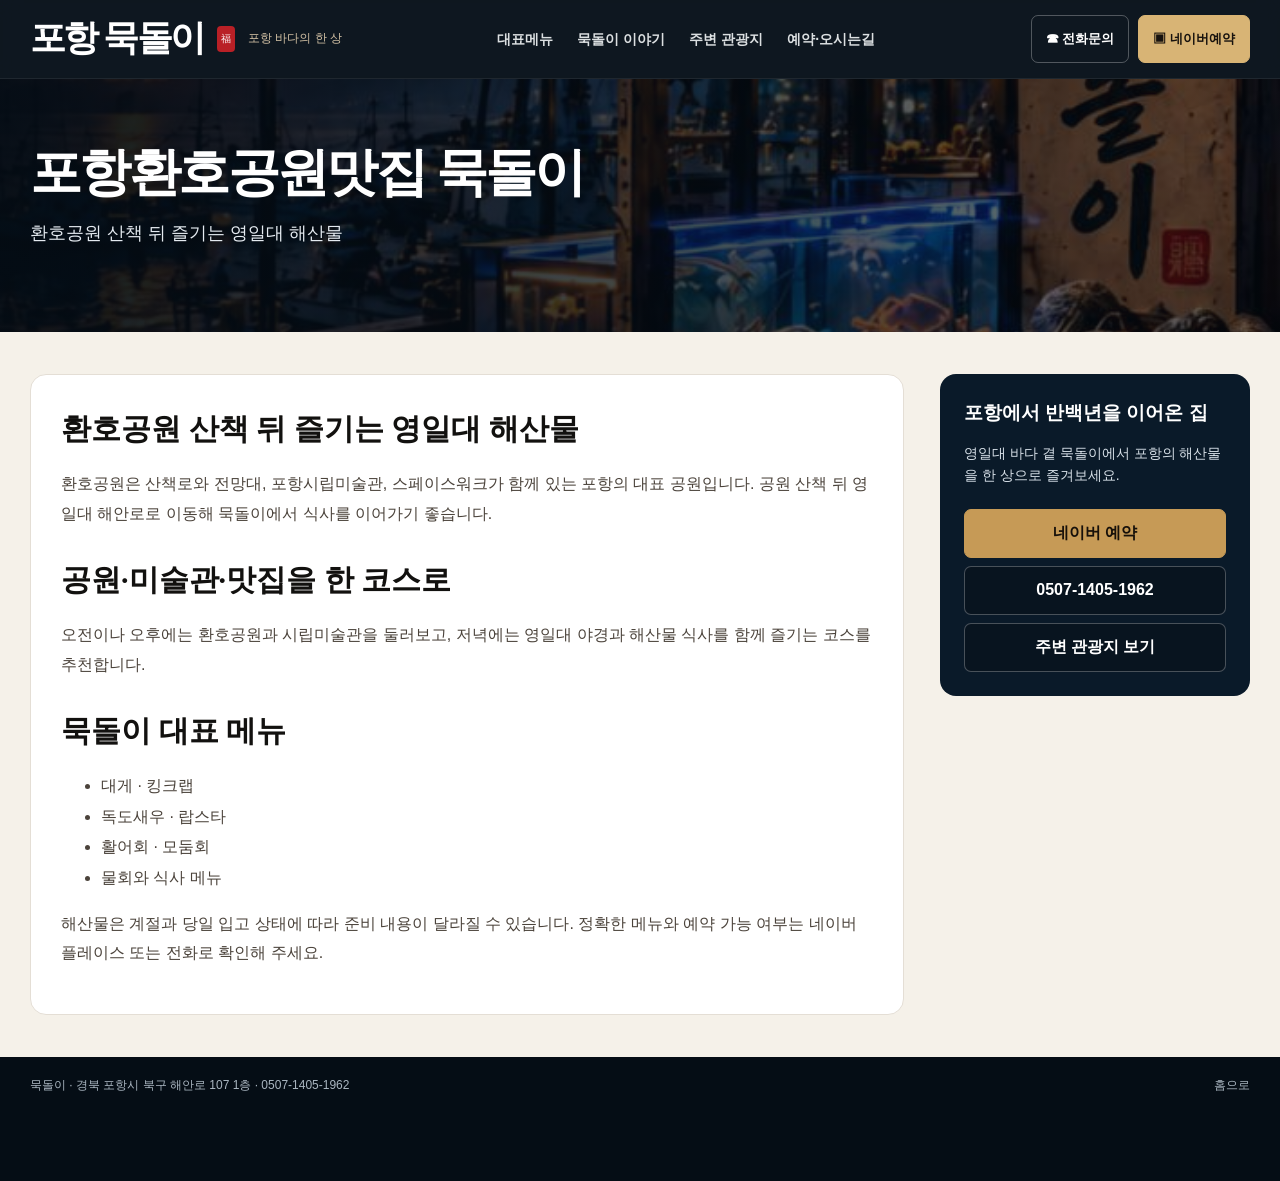
==== hwanho-park-matjip/index.html @ bd192f64 "Restore approved v7 site with working images and repaired SEO pages" ====
<!doctype html><html lang="ko"><head><meta charset="utf-8"><meta name="viewport" content="width=device-width,initial-scale=1"><title>포항환호공원맛집 묵돌이 | 포항 묵돌이</title><meta name="description" content="포항 영일대 해안로의 묵돌이. 대게·킹크랩·독도새우·회·물회와 주변 여행 정보를 확인하고 예약하세요."><link rel="canonical" href="https://mukdori-pohang.vercel.app/hwanho-park-matjip/"><link rel="stylesheet" href="../style.css"></head><body><header class="header"><div class="wrap header-inner"><a class="brand" href="../"><span class="brand-logo">포항 묵돌이</span><span class="brand-stamp">福</span><span class="brand-sub">포항 바다의 한 상</span></a><nav class="nav"><a href="../#menu">대표메뉴</a><a href="../#story">묵돌이 이야기</a><a href="../#travel">주변 관광지</a><a href="../#store">예약·오시는길</a></nav><div class="head-actions"><a class="head-btn" href="tel:050714051962">☎ 전화문의</a><a class="head-btn gold" href="https://naver.me/xYQTdLoP" target="_blank" rel="noopener">▣ 네이버예약</a></div></div></header><section class="subhero"><div class="wrap"><h1>포항환호공원맛집 묵돌이</h1><p>환호공원 산책 뒤 즐기는 영일대 해산물</p></div></section><main class="content"><div class="wrap content-grid"><article class="article"><h2>환호공원 산책 뒤 즐기는 영일대 해산물</h2><p>환호공원은 산책로와 전망대, 포항시립미술관, 스페이스워크가 함께 있는 포항의 대표 공원입니다. 공원 산책 뒤 영일대 해안로로 이동해 묵돌이에서 식사를 이어가기 좋습니다.</p><h2>공원·미술관·맛집을 한 코스로</h2><p>오전이나 오후에는 환호공원과 시립미술관을 둘러보고, 저녁에는 영일대 야경과 해산물 식사를 함께 즐기는 코스를 추천합니다.</p><h2>묵돌이 대표 메뉴</h2><ul><li>대게 · 킹크랩</li><li>독도새우 · 랍스타</li><li>활어회 · 모둠회</li><li>물회와 식사 메뉴</li></ul><p>해산물은 계절과 당일 입고 상태에 따라 준비 내용이 달라질 수 있습니다. 정확한 메뉴와 예약 가능 여부는 네이버 플레이스 또는 전화로 확인해 주세요.</p></article><aside class="sidebox"><h3>포항에서 반백년을 이어온 집</h3><p>영일대 바다 곁 묵돌이에서 포항의 해산물을 한 상으로 즐겨보세요.</p><a class="btn gold" href="https://naver.me/xYQTdLoP" target="_blank" rel="noopener">네이버 예약</a><a class="btn" href="tel:050714051962">0507-1405-1962</a><a class="btn" href="../#travel">주변 관광지 보기</a></aside></div></main><footer class="footer"><div class="wrap footer-in"><div>묵돌이 · 경북 포항시 북구 해안로 107 1층 · 0507-1405-1962</div><div><a href="../">홈으로</a></div></div></footer><div class="mobile-bar"><a href="tel:050714051962">☎ 전화</a><a href="https://naver.me/xYQTdLoP" target="_blank" rel="noopener">▣ 예약</a><a href="../#store">● 길찾기</a></div></body></html>
---- style.css ----
:root{--navy:#071522;--navy2:#0b2135;--navy3:#102c46;--cream:#f5f1e9;--gold:#d9b477;--gold2:#a77b3d;--red:#c1262c;--ink:#12110f;--muted:#756b5f;--line:rgba(255,255,255,.12);--shadow:0 20px 55px rgba(3,10,17,.25)}
*{box-sizing:border-box}html{scroll-behavior:smooth}body{margin:0;background:var(--cream);color:var(--ink);font-family:-apple-system,BlinkMacSystemFont,"Segoe UI",Roboto,"Noto Sans KR","Apple SD Gothic Neo",sans-serif;line-height:1.6}a{text-decoration:none;color:inherit}button{font:inherit}img{max-width:100%;display:block}.wrap{width:min(1220px,calc(100% - 32px));margin:auto}
.header{position:sticky;top:0;z-index:100;background:rgba(5,14,23,.96);border-bottom:1px solid rgba(255,255,255,.07);backdrop-filter:blur(10px)}.header-inner{height:78px;display:flex;align-items:center;gap:26px}.brand{display:flex;align-items:center;gap:13px;min-width:max-content;color:#fff}.brand-logo{font-family:Georgia,"Times New Roman",serif;font-weight:900;font-size:36px;letter-spacing:-.07em}.brand-stamp{width:18px;height:26px;border-radius:4px;background:#b92026;color:#fff;font-size:10px;display:flex;align-items:center;justify-content:center}.brand-sub{font-size:12px;color:#d5c3a6}.nav{display:flex;gap:24px;align-items:center;justify-content:center;flex:1;color:#f2f5f6;font-weight:700;font-size:14px}.nav a{opacity:.9}.nav a:hover{opacity:1;color:#f6d9a7}.head-actions{display:flex;gap:9px;align-items:center}.head-btn{height:48px;min-width:90px;border:1px solid rgba(255,255,255,.28);border-radius:7px;color:#fff;display:flex;align-items:center;justify-content:center;gap:8px;padding:0 14px;font-weight:800;font-size:13px}.head-btn.gold{background:#d8b475;color:#17120e;border-color:#d8b475}.head-btn.red{background:#b81e25;border-color:#b81e25}
.hero{background:#07111d;color:#fff;position:relative}.hero-inner{min-height:440px;position:relative;overflow:hidden;background:linear-gradient(90deg,rgba(2,9,15,.98) 0%,rgba(3,10,17,.91) 22%,rgba(3,10,17,.42) 48%,rgba(3,10,17,.06) 73%),url('assets/hero.jpg') right center/cover no-repeat}.hero-copy{width:min(1220px,calc(100% - 32px));margin:auto;padding:54px 0 44px}.hero-kicker{font-family:Georgia,serif;font-size:28px;font-weight:700;letter-spacing:-.04em}.hero-title{font-family:Georgia,"Times New Roman",serif;font-size:88px;line-height:.92;margin:8px 0 18px;letter-spacing:-.075em;font-weight:900}.hero-desc{font-size:19px;color:rgba(255,255,255,.9);max-width:520px;line-height:1.65}.hero-actions{display:flex;gap:12px;margin-top:25px;flex-wrap:wrap}.btn{border-radius:7px;min-height:49px;padding:0 20px;display:inline-flex;align-items:center;justify-content:center;gap:8px;font-weight:800;border:1px solid rgba(255,255,255,.26);color:#fff;background:rgba(8,14,20,.42)}.btn.red{background:#b82127;border-color:#c82b30}.btn.gold{background:#c69a56;border-color:#c69a56;color:#16100a}.btn.dark{background:#09131f}.btn.cream{background:#f6f0e5;color:#17120d;border-color:#e5d6bf}
.quick{background:linear-gradient(180deg,#081c2c 0%,#071522 100%);color:#fff}.quick-grid{display:grid;grid-template-columns:repeat(6,1fr)}.quick-item{text-align:center;padding:20px 10px 18px;border-right:1px solid rgba(255,255,255,.12)}.quick-item:last-child{border-right:0}.quick-icon{font-size:30px;color:#e5c18a}.quick-item b{display:block;font-size:18px;margin-top:7px}.quick-item small{display:block;color:#c7d0d8;margin-top:3px;font-size:12px}
.section{padding:32px 0}.section-head{text-align:center;margin:4px 0 21px}.section-head h2{font-family:Georgia,serif;font-size:34px;line-height:1.1;margin:0;letter-spacing:-.05em}.section-head p{margin:8px 0 0;color:#7a7066}.section-head .rule{display:inline-flex;align-items:center;gap:15px}.section-head .rule:before,.section-head .rule:after{content:"";width:110px;height:1px;background:#b9aa92}
.menu-grid{display:grid;grid-template-columns:repeat(6,1fr);gap:10px}.menu-card{background:#0c1721;color:#fff;border-radius:7px;overflow:hidden;box-shadow:0 10px 22px rgba(0,0,0,.13);position:relative;transition:.2s transform ease}.menu-card:hover{transform:translateY(-4px)}.menu-photo{aspect-ratio:1.1/1;background-size:cover;background-position:center}.menu-body{padding:12px 13px 14px;position:relative}.menu-body b{display:block;font-family:Georgia,serif;font-size:20px;line-height:1.1;letter-spacing:-.03em}.menu-body small{display:block;font-size:12px;color:#d7dde1;margin-top:5px}.arrow-dot{position:absolute;right:12px;top:14px;width:24px;height:24px;border:1px solid #d8b475;border-radius:50%;display:flex;align-items:center;justify-content:center;color:#d8b475;font-size:14px}
.feature-pair{display:grid;grid-template-columns:1.1fr .9fr}.feature{min-height:285px;position:relative;overflow:hidden;color:#fff;background:#0c1925}.feature:before{content:"";position:absolute;inset:0;background:linear-gradient(90deg,rgba(3,9,15,.86),rgba(3,9,15,.34) 55%,rgba(3,9,15,.08));z-index:1}.feature.legacy{background-image:url('assets/legacy.jpg');background-size:cover;background-position:center right}.feature.tank{background-image:url('assets/tank.jpg');background-size:cover;background-position:center}.feature-copy{position:absolute;z-index:2;left:34px;bottom:28px;max-width:335px}.feature-copy h3{font-family:Georgia,serif;font-size:30px;line-height:1.1;margin:0 0 10px}.feature-copy p{font-size:15px;color:rgba(255,255,255,.91);margin:0 0 17px}.feature-copy .btn{min-height:42px;font-size:13px}
.travel{background:linear-gradient(180deg,#0b2a4a 0%,#06182b 100%);color:#fff;padding:28px 0 36px;position:relative;overflow:hidden}.travel:before{content:"";position:absolute;inset:0;background:radial-gradient(circle at 70% -20%,rgba(86,137,191,.36),transparent 42%),linear-gradient(180deg,transparent 0%,rgba(4,13,24,.16) 100%)}.travel-inner{position:relative}.travel-head h2{font-family:Georgia,serif;font-size:34px;margin:0;line-height:1.1}.travel-head h2 span{display:block;font-size:47px;margin-top:6px}.travel-head p{margin:7px 0 18px;color:#d9e3ec}.tour-card-grid{display:grid;grid-template-columns:repeat(5,1fr);gap:10px}.tour-card{background:#0b1b2b;border:1px solid rgba(255,255,255,.08);border-radius:7px;overflow:hidden;color:#fff;text-align:left;padding:0;cursor:pointer;transition:.18s}.tour-card:hover,.tour-card.active{border-color:#d8b475;box-shadow:0 0 0 2px rgba(216,180,117,.22)}.tour-photo{aspect-ratio:1.55/1;background-size:cover;background-position:center}.tour-body{padding:12px}.tour-body b{font-size:16px;display:block}.tour-body small{font-size:12px;color:#c7d1dc;display:block;margin-top:3px;line-height:1.5}.tour-detail{display:grid;grid-template-columns:360px 1fr 220px;gap:24px;align-items:center;padding:18px 0 0;border-top:1px solid rgba(255,255,255,.12);margin-top:16px}.detail-image{border-radius:11px;overflow:hidden;min-height:166px;background-size:cover;background-position:center;box-shadow:0 12px 28px rgba(0,0,0,.28)}.detail-text h3{font-family:Georgia,serif;font-size:25px;margin:0 0 8px}.hashes{display:flex;gap:6px;flex-wrap:wrap;margin:8px 0}.hash{font-size:11px;padding:5px 8px;border:1px solid rgba(255,255,255,.22);border-radius:999px;color:#e6edf4}.detail-text p{font-size:14px;color:#d7e0e9;margin:0;line-height:1.75}.detail-meta{display:grid;gap:10px;color:#e6ebf1;font-size:13px}.meta-row{display:flex;gap:8px;align-items:flex-start}.meta-icon{color:#d8b475;font-size:17px;line-height:1}.meta-btn{margin-top:3px;border:1px solid #d8b475;color:#d8b475;border-radius:999px;padding:8px 12px;font-weight:800;text-align:center;display:inline-block}
.visit{padding:30px 0 36px;background:#f4efe7}.visit-grid{display:grid;grid-template-columns:1.05fr .9fr .65fr;gap:26px;align-items:center}.visit h2{font-family:Georgia,serif;font-size:34px;line-height:1.2;margin:0 0 12px}.chips{display:flex;gap:8px;flex-wrap:wrap;margin:14px 0}.chip{font-size:12px;padding:7px 9px;border-radius:999px;background:#eadbc5;color:#71522e;font-weight:800}.visit-info{display:grid;gap:10px;font-size:14px;color:#41382f}.visit-info b{display:block;color:#19130e;font-size:16px}.map-box{height:180px;border-radius:12px;background:linear-gradient(135deg,#e5eef6,#cdddea);position:relative;overflow:hidden}.map-box:before{content:"";position:absolute;inset:0;background-image:linear-gradient(rgba(255,255,255,.65) 1px,transparent 1px),linear-gradient(90deg,rgba(255,255,255,.65) 1px,transparent 1px);background-size:24px 24px}.map-pin{position:absolute;right:16px;bottom:18px;background:#c5272d;color:#fff;font-weight:900;padding:8px 12px;border-radius:999px}.map-label{position:absolute;left:14px;top:16px;background:#0d395e;color:#fff;font-size:11px;padding:6px 9px;border-radius:999px}.seo-band{background:#0a1622;color:#dbe3ea;padding:26px 0}.seo-band h2{font-size:20px;margin:0 0 12px;color:#fff}.seo-links{display:flex;gap:8px;flex-wrap:wrap}.seo-links a{font-size:12px;padding:7px 10px;border:1px solid rgba(255,255,255,.18);border-radius:999px}.seo-links a:hover{border-color:#d8b475;color:#f4dcae}.footer{background:#050d15;color:#aab6c1;padding:19px 0 86px}.footer-in{display:flex;justify-content:space-between;gap:20px;font-size:12px;flex-wrap:wrap}
.mobile-bar{display:none}.sr-only{position:absolute!important;width:1px;height:1px;padding:0;margin:-1px;overflow:hidden;clip:rect(0,0,0,0);white-space:nowrap;border:0}
.subhero{background:linear-gradient(90deg,rgba(4,12,20,.94),rgba(4,12,20,.55)),url('../assets/hero.jpg') center/cover;color:#fff;padding:66px 0}.subhero h1{font-family:Georgia,serif;font-size:52px;line-height:1.08;margin:0;letter-spacing:-.05em}.subhero p{font-size:18px;max-width:720px;color:#e4eaf0}.content{padding:42px 0}.content-grid{display:grid;grid-template-columns:1fr 310px;gap:36px}.article{background:#fff;border:1px solid #e4ded5;border-radius:16px;padding:30px}.article h2{font-family:Georgia,serif;font-size:30px;margin:28px 0 8px}.article h2:first-child{margin-top:0}.article p{font-size:16px;color:#4b433b;line-height:1.85}.article ul{line-height:1.9;color:#4b433b}.sidebox{background:#0a1a29;color:#fff;border-radius:16px;padding:24px;position:sticky;top:96px;height:max-content}.sidebox h3{margin:0 0 10px}.sidebox p{color:#d7e0e8;font-size:14px}.sidebox .btn{width:100%;margin-top:8px}
@media(max-width:1100px){.nav{display:none}.head-actions .head-btn:first-child{display:none}.hero-title{font-size:72px}.menu-grid{grid-template-columns:repeat(3,1fr)}.tour-card-grid{grid-template-columns:repeat(3,1fr)}.tour-detail{grid-template-columns:300px 1fr}.detail-meta{grid-column:1/-1;grid-template-columns:repeat(3,1fr)}.visit-grid{grid-template-columns:1fr 1fr}.map-box{grid-column:1/-1}.content-grid{grid-template-columns:1fr}.sidebox{position:static}}
@media(max-width:720px){.wrap{width:min(100% - 22px,1220px)}.header-inner{height:66px}.brand-logo{font-size:31px}.brand-sub{display:none}.head-actions{display:none}.hero-inner{min-height:510px;background:linear-gradient(180deg,rgba(2,9,15,.62) 0%,rgba(2,9,15,.77) 50%,rgba(2,9,15,.96) 100%),url('assets/hero.jpg') 61% center/cover no-repeat}.hero-copy{padding-top:56px}.hero-kicker{font-size:22px}.hero-title{font-size:62px;margin-top:13px}.hero-desc{font-size:17px}.hero-actions{display:grid}.btn{width:100%}.quick-grid{grid-template-columns:repeat(3,1fr)}.quick-item{border-bottom:1px solid rgba(255,255,255,.1)}.section{padding:24px 0}.section-head h2{font-size:30px}.section-head .rule:before,.section-head .rule:after{width:42px}.menu-grid{grid-template-columns:repeat(2,1fr)}.menu-body b{font-size:18px}.feature-pair{grid-template-columns:1fr}.feature{min-height:260px}.feature-copy{left:22px;bottom:22px;max-width:270px}.feature-copy h3{font-size:27px}.travel{padding-top:24px}.travel-head h2{font-size:26px}.travel-head h2 span{font-size:39px}.tour-card-grid{grid-template-columns:1fr 1fr;display:grid;overflow:visible}.tour-card:nth-child(5){grid-column:1/-1}.tour-detail{grid-template-columns:1fr;gap:14px}.detail-image{min-height:210px}.detail-meta{display:grid;grid-template-columns:1fr}.visit-grid{grid-template-columns:1fr}.map-box{grid-column:auto}.visit h2{font-size:29px}.footer{padding-bottom:94px}.mobile-bar{display:grid;grid-template-columns:1fr 1fr 1fr;position:fixed;left:10px;right:10px;bottom:10px;z-index:140;gap:8px;background:rgba(3,10,17,.92);padding:9px;border-radius:14px;box-shadow:0 12px 30px rgba(0,0,0,.25);backdrop-filter:blur(10px)}.mobile-bar a{min-height:45px;color:#fff;border-radius:9px;display:flex;align-items:center;justify-content:center;background:rgba(255,255,255,.07);font-weight:800;font-size:13px}.mobile-bar a:nth-child(2){background:#b82127}.subhero{padding:48px 0;background-position:65% center}.subhero h1{font-size:40px}.article{padding:22px}}

/* section navigation destinations */
#story,#menu,#seafood,#meals,#store,#travel,#gallery{scroll-margin-top:88px}
.story-feature{scroll-margin-top:88px}
.info-section{padding:34px 0 40px;background:#f7f2e9}
.info-card-grid{display:grid;grid-template-columns:repeat(3,1fr);gap:12px}
.info-card{display:block;background:#fff;border:1px solid #e3d8c8;border-radius:10px;padding:20px;box-shadow:0 9px 22px rgba(43,31,17,.06);transition:.18s}
.info-card:hover{transform:translateY(-3px);border-color:#c9a66f}
.info-card b{display:block;font-family:Georgia,serif;font-size:22px;letter-spacing:-.035em;margin-bottom:8px}
.info-card p{margin:0 0 12px;color:#6e6256;font-size:14px;line-height:1.75}
.info-card span{color:#9a6d31;font-weight:800;font-size:13px}
.meal-section{padding:0 0 38px;background:#f7f2e9}
.meal-wrap{display:grid;grid-template-columns:1fr .8fr;background:#0a1a29;color:#fff;border-radius:14px;overflow:hidden;box-shadow:var(--shadow)}
.meal-copy{padding:32px 34px;align-self:center}
.eyebrow-text{color:#d9b477;font-weight:900;font-size:13px;letter-spacing:.12em}
.meal-copy h2{font-family:Georgia,serif;font-size:33px;line-height:1.16;margin:6px 0 12px}
.meal-copy p{color:#d6dee6;font-size:15px;line-height:1.8;margin:0 0 18px}
.meal-tags{display:flex;flex-wrap:wrap;gap:8px;margin-bottom:18px}
.meal-tags span{border:1px solid rgba(255,255,255,.18);border-radius:999px;padding:7px 10px;font-size:12px;color:#eef2f5}
.meal-photo{min-height:310px;background-size:cover;background-position:center}
.gallery-section{padding:34px 0 40px;background:#eee6da}
.gallery-grid{display:grid;grid-template-columns:repeat(4,1fr);grid-auto-rows:190px;gap:10px}
.gallery-item{position:relative;background-size:cover;background-position:center;border-radius:9px;overflow:hidden;box-shadow:0 10px 24px rgba(0,0,0,.1)}
.gallery-item:after{content:"";position:absolute;inset:0;background:linear-gradient(180deg,transparent 45%,rgba(3,9,15,.72))}
.gallery-item span{position:absolute;left:14px;bottom:12px;z-index:2;color:#fff;font-weight:800;font-size:14px}
.gallery-item.wide{grid-column:span 2;grid-row:span 2}
@media(max-width:900px){.info-card-grid{grid-template-columns:repeat(2,1fr)}.meal-wrap{grid-template-columns:1fr}.meal-photo{min-height:260px}.gallery-grid{grid-template-columns:repeat(2,1fr)}}
@media(max-width:560px){.info-card-grid{grid-template-columns:1fr}.gallery-grid{grid-template-columns:1fr;grid-auto-rows:210px}.gallery-item.wide{grid-column:auto;grid-row:auto}.meal-copy{padding:25px 22px}}

/* Interactive seafood menu detail */
.seafood-detail{display:grid;grid-template-columns:minmax(300px,.82fr) 1.18fr;gap:0;margin-top:18px;background:#07182a;color:#fff;border-radius:16px;overflow:hidden;box-shadow:0 18px 38px rgba(6,18,30,.22);scroll-margin-top:96px}
.seafood-detail-media{min-height:330px;background-size:cover;background-position:center}
.seafood-detail-copy{padding:34px 36px;display:flex;flex-direction:column;justify-content:center}
.seafood-detail-copy .eyebrow-text{color:#d6b477;font-weight:900;letter-spacing:.08em;font-size:13px}
.seafood-detail-copy h3{font-family:Georgia,serif;font-size:38px;letter-spacing:-.045em;line-height:1.08;margin:8px 0 13px}
.seafood-detail-copy p{font-size:16px;line-height:1.85;color:#d8e0e8;margin:0 0 17px;max-width:720px}
.seafood-detail-tags{display:flex;gap:7px;flex-wrap:wrap;margin-bottom:22px}
.seafood-detail-tags span{border:1px solid rgba(216,180,117,.42);color:#ead7b6;padding:7px 10px;border-radius:999px;font-size:12px}
.seafood-detail-actions{display:flex;gap:9px;flex-wrap:wrap}
.seafood-detail-actions .btn{width:auto}
@media(max-width:800px){.seafood-detail{grid-template-columns:1fr}.seafood-detail-media{min-height:250px}.seafood-detail-copy{padding:27px 22px}.seafood-detail-copy h3{font-size:30px}.seafood-detail-actions{display:grid;grid-template-columns:1fr}.seafood-detail-actions .btn{width:100%}}

.info-card{font:inherit;text-align:left;cursor:pointer;color:inherit;width:100%}
.info-card.active{border-color:#b58a49;background:#fffaf1;box-shadow:0 12px 28px rgba(143,99,39,.16)}
.seafood-detail-media{display:grid;grid-template-columns:1fr;gap:2px;background:#07121f}
.seafood-detail-media.dual{grid-template-columns:1fr 1fr}
.seafood-detail-media .detail-photo{min-height:330px;background-size:cover;background-position:center}
.seafood-detail.detail-pulse{animation:detailPulse .55s ease}
@keyframes detailPulse{0%{box-shadow:0 0 0 0 rgba(213,176,122,.55)}100%{box-shadow:0 0 0 12px rgba(213,176,122,0)}}
@media(max-width:800px){.seafood-detail-media.dual{grid-template-columns:1fr 1fr}.seafood-detail-media .detail-photo{min-height:230px}}
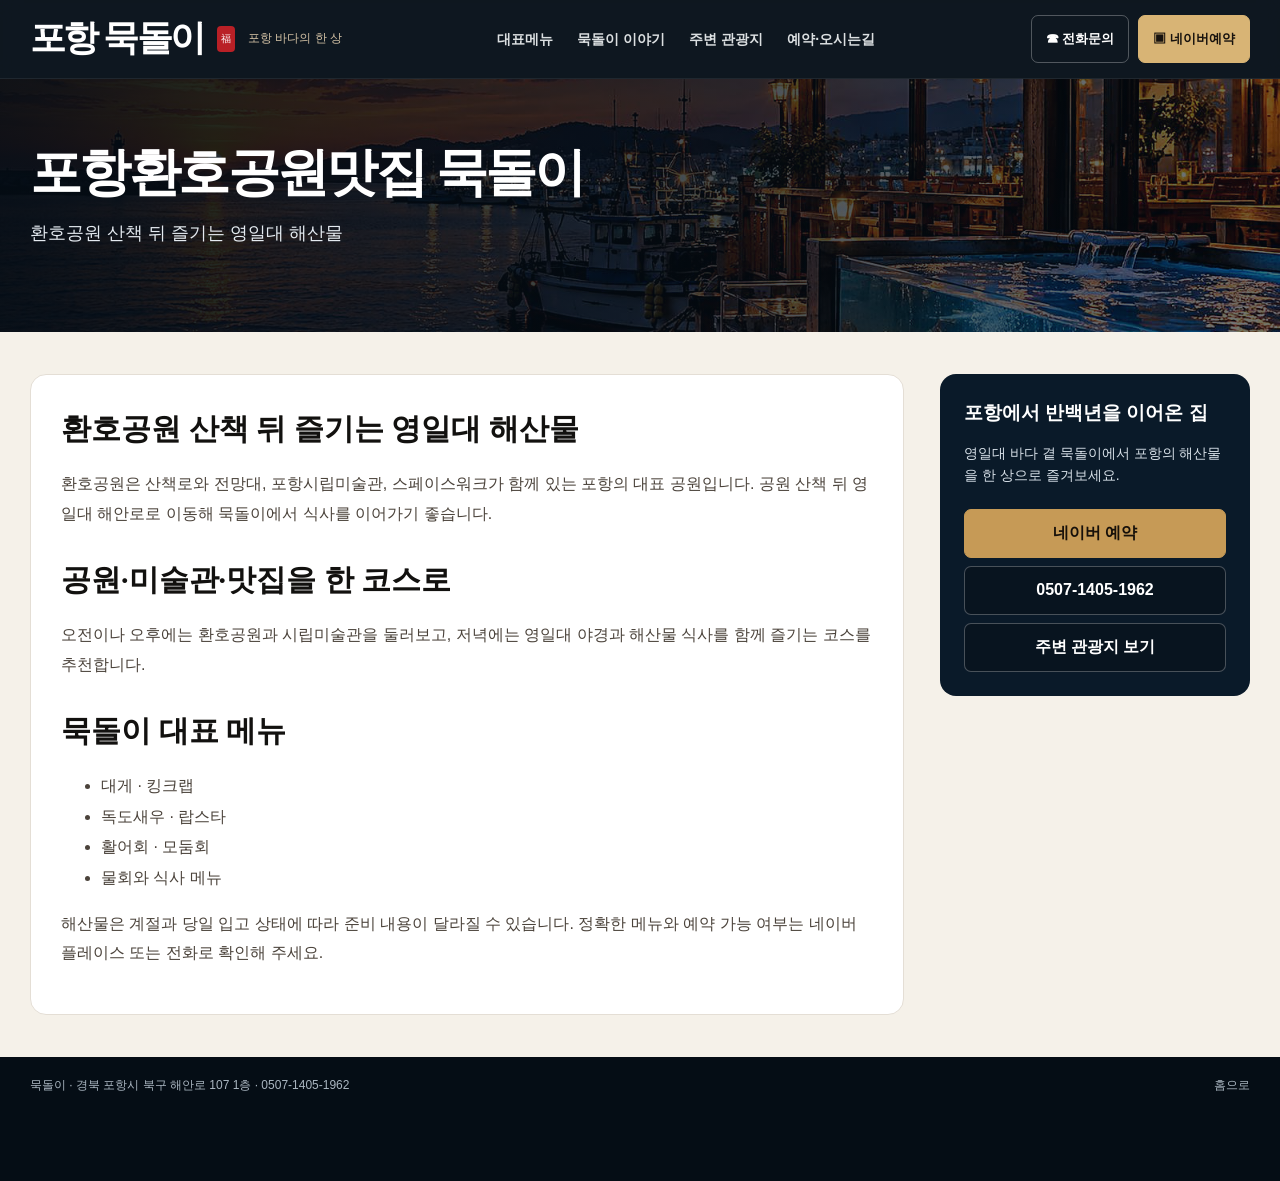
==== commit 99a2f906: "Sharpen site imagery and bust stale image cache" ====
--- a/hwanho-park-matjip/index.html
+++ b/hwanho-park-matjip/index.html
@@ -1 +1 @@
-<!doctype html><html lang="ko"><head><meta charset="utf-8"><meta name="viewport" content="width=device-width,initial-scale=1"><title>포항환호공원맛집 묵돌이 | 포항 묵돌이</title><meta name="description" content="포항 영일대 해안로의 묵돌이. 대게·킹크랩·독도새우·회·물회와 주변 여행 정보를 확인하고 예약하세요."><link rel="canonical" href="https://mukdori-pohang.vercel.app/hwanho-park-matjip/"><link rel="stylesheet" href="../style.css"></head><body><header class="header"><div class="wrap header-inner"><a class="brand" href="../"><span class="brand-logo">포항 묵돌이</span><span class="brand-stamp">福</span><span class="brand-sub">포항 바다의 한 상</span></a><nav class="nav"><a href="../#menu">대표메뉴</a><a href="../#story">묵돌이 이야기</a><a href="../#travel">주변 관광지</a><a href="../#store">예약·오시는길</a></nav><div class="head-actions"><a class="head-btn" href="tel:050714051962">☎ 전화문의</a><a class="head-btn gold" href="https://naver.me/xYQTdLoP" target="_blank" rel="noopener">▣ 네이버예약</a></div></div></header><section class="subhero"><div class="wrap"><h1>포항환호공원맛집 묵돌이</h1><p>환호공원 산책 뒤 즐기는 영일대 해산물</p></div></section><main class="content"><div class="wrap content-grid"><article class="article"><h2>환호공원 산책 뒤 즐기는 영일대 해산물</h2><p>환호공원은 산책로와 전망대, 포항시립미술관, 스페이스워크가 함께 있는 포항의 대표 공원입니다. 공원 산책 뒤 영일대 해안로로 이동해 묵돌이에서 식사를 이어가기 좋습니다.</p><h2>공원·미술관·맛집을 한 코스로</h2><p>오전이나 오후에는 환호공원과 시립미술관을 둘러보고, 저녁에는 영일대 야경과 해산물 식사를 함께 즐기는 코스를 추천합니다.</p><h2>묵돌이 대표 메뉴</h2><ul><li>대게 · 킹크랩</li><li>독도새우 · 랍스타</li><li>활어회 · 모둠회</li><li>물회와 식사 메뉴</li></ul><p>해산물은 계절과 당일 입고 상태에 따라 준비 내용이 달라질 수 있습니다. 정확한 메뉴와 예약 가능 여부는 네이버 플레이스 또는 전화로 확인해 주세요.</p></article><aside class="sidebox"><h3>포항에서 반백년을 이어온 집</h3><p>영일대 바다 곁 묵돌이에서 포항의 해산물을 한 상으로 즐겨보세요.</p><a class="btn gold" href="https://naver.me/xYQTdLoP" target="_blank" rel="noopener">네이버 예약</a><a class="btn" href="tel:050714051962">0507-1405-1962</a><a class="btn" href="../#travel">주변 관광지 보기</a></aside></div></main><footer class="footer"><div class="wrap footer-in"><div>묵돌이 · 경북 포항시 북구 해안로 107 1층 · 0507-1405-1962</div><div><a href="../">홈으로</a></div></div></footer><div class="mobile-bar"><a href="tel:050714051962">☎ 전화</a><a href="https://naver.me/xYQTdLoP" target="_blank" rel="noopener">▣ 예약</a><a href="../#store">● 길찾기</a></div></body></html>+<!doctype html><html lang="ko"><head><meta charset="utf-8"><meta name="viewport" content="width=device-width,initial-scale=1"><title>포항환호공원맛집 묵돌이 | 포항 묵돌이</title><meta name="description" content="포항 영일대 해안로의 묵돌이. 대게·킹크랩·독도새우·회·물회와 주변 여행 정보를 확인하고 예약하세요."><link rel="canonical" href="https://mukdori-pohang.vercel.app/hwanho-park-matjip/"><link rel="stylesheet" href="../style.css?v=20260929b"></head><body><header class="header"><div class="wrap header-inner"><a class="brand" href="../"><span class="brand-logo">포항 묵돌이</span><span class="brand-stamp">福</span><span class="brand-sub">포항 바다의 한 상</span></a><nav class="nav"><a href="../#menu">대표메뉴</a><a href="../#story">묵돌이 이야기</a><a href="../#travel">주변 관광지</a><a href="../#store">예약·오시는길</a></nav><div class="head-actions"><a class="head-btn" href="tel:050714051962">☎ 전화문의</a><a class="head-btn gold" href="https://naver.me/xYQTdLoP" target="_blank" rel="noopener">▣ 네이버예약</a></div></div></header><section class="subhero"><div class="wrap"><h1>포항환호공원맛집 묵돌이</h1><p>환호공원 산책 뒤 즐기는 영일대 해산물</p></div></section><main class="content"><div class="wrap content-grid"><article class="article"><h2>환호공원 산책 뒤 즐기는 영일대 해산물</h2><p>환호공원은 산책로와 전망대, 포항시립미술관, 스페이스워크가 함께 있는 포항의 대표 공원입니다. 공원 산책 뒤 영일대 해안로로 이동해 묵돌이에서 식사를 이어가기 좋습니다.</p><h2>공원·미술관·맛집을 한 코스로</h2><p>오전이나 오후에는 환호공원과 시립미술관을 둘러보고, 저녁에는 영일대 야경과 해산물 식사를 함께 즐기는 코스를 추천합니다.</p><h2>묵돌이 대표 메뉴</h2><ul><li>대게 · 킹크랩</li><li>독도새우 · 랍스타</li><li>활어회 · 모둠회</li><li>물회와 식사 메뉴</li></ul><p>해산물은 계절과 당일 입고 상태에 따라 준비 내용이 달라질 수 있습니다. 정확한 메뉴와 예약 가능 여부는 네이버 플레이스 또는 전화로 확인해 주세요.</p></article><aside class="sidebox"><h3>포항에서 반백년을 이어온 집</h3><p>영일대 바다 곁 묵돌이에서 포항의 해산물을 한 상으로 즐겨보세요.</p><a class="btn gold" href="https://naver.me/xYQTdLoP" target="_blank" rel="noopener">네이버 예약</a><a class="btn" href="tel:050714051962">0507-1405-1962</a><a class="btn" href="../#travel">주변 관광지 보기</a></aside></div></main><footer class="footer"><div class="wrap footer-in"><div>묵돌이 · 경북 포항시 북구 해안로 107 1층 · 0507-1405-1962</div><div><a href="../">홈으로</a></div></div></footer><div class="mobile-bar"><a href="tel:050714051962">☎ 전화</a><a href="https://naver.me/xYQTdLoP" target="_blank" rel="noopener">▣ 예약</a><a href="../#store">● 길찾기</a></div></body></html>
--- a/style.css
+++ b/style.css
@@ -2,17 +2,17 @@
 :root{--navy:#071522;--navy2:#0b2135;--navy3:#102c46;--cream:#f5f1e9;--gold:#d9b477;--gold2:#a77b3d;--red:#c1262c;--ink:#12110f;--muted:#756b5f;--line:rgba(255,255,255,.12);--shadow:0 20px 55px rgba(3,10,17,.25)}
 *{box-sizing:border-box}html{scroll-behavior:smooth}body{margin:0;background:var(--cream);color:var(--ink);font-family:-apple-system,BlinkMacSystemFont,"Segoe UI",Roboto,"Noto Sans KR","Apple SD Gothic Neo",sans-serif;line-height:1.6}a{text-decoration:none;color:inherit}button{font:inherit}img{max-width:100%;display:block}.wrap{width:min(1220px,calc(100% - 32px));margin:auto}
 .header{position:sticky;top:0;z-index:100;background:rgba(5,14,23,.96);border-bottom:1px solid rgba(255,255,255,.07);backdrop-filter:blur(10px)}.header-inner{height:78px;display:flex;align-items:center;gap:26px}.brand{display:flex;align-items:center;gap:13px;min-width:max-content;color:#fff}.brand-logo{font-family:Georgia,"Times New Roman",serif;font-weight:900;font-size:36px;letter-spacing:-.07em}.brand-stamp{width:18px;height:26px;border-radius:4px;background:#b92026;color:#fff;font-size:10px;display:flex;align-items:center;justify-content:center}.brand-sub{font-size:12px;color:#d5c3a6}.nav{display:flex;gap:24px;align-items:center;justify-content:center;flex:1;color:#f2f5f6;font-weight:700;font-size:14px}.nav a{opacity:.9}.nav a:hover{opacity:1;color:#f6d9a7}.head-actions{display:flex;gap:9px;align-items:center}.head-btn{height:48px;min-width:90px;border:1px solid rgba(255,255,255,.28);border-radius:7px;color:#fff;display:flex;align-items:center;justify-content:center;gap:8px;padding:0 14px;font-weight:800;font-size:13px}.head-btn.gold{background:#d8b475;color:#17120e;border-color:#d8b475}.head-btn.red{background:#b81e25;border-color:#b81e25}
-.hero{background:#07111d;color:#fff;position:relative}.hero-inner{min-height:440px;position:relative;overflow:hidden;background:linear-gradient(90deg,rgba(2,9,15,.98) 0%,rgba(3,10,17,.91) 22%,rgba(3,10,17,.42) 48%,rgba(3,10,17,.06) 73%),url('assets/hero.jpg') right center/cover no-repeat}.hero-copy{width:min(1220px,calc(100% - 32px));margin:auto;padding:54px 0 44px}.hero-kicker{font-family:Georgia,serif;font-size:28px;font-weight:700;letter-spacing:-.04em}.hero-title{font-family:Georgia,"Times New Roman",serif;font-size:88px;line-height:.92;margin:8px 0 18px;letter-spacing:-.075em;font-weight:900}.hero-desc{font-size:19px;color:rgba(255,255,255,.9);max-width:520px;line-height:1.65}.hero-actions{display:flex;gap:12px;margin-top:25px;flex-wrap:wrap}.btn{border-radius:7px;min-height:49px;padding:0 20px;display:inline-flex;align-items:center;justify-content:center;gap:8px;font-weight:800;border:1px solid rgba(255,255,255,.26);color:#fff;background:rgba(8,14,20,.42)}.btn.red{background:#b82127;border-color:#c82b30}.btn.gold{background:#c69a56;border-color:#c69a56;color:#16100a}.btn.dark{background:#09131f}.btn.cream{background:#f6f0e5;color:#17120d;border-color:#e5d6bf}
+.hero{background:#07111d;color:#fff;position:relative}.hero-inner{min-height:440px;position:relative;overflow:hidden;background:linear-gradient(90deg,rgba(2,9,15,.98) 0%,rgba(3,10,17,.91) 22%,rgba(3,10,17,.42) 48%,rgba(3,10,17,.06) 73%),url('assets/hero.jpg?v=20260929b') right center/cover no-repeat}.hero-copy{width:min(1220px,calc(100% - 32px));margin:auto;padding:54px 0 44px}.hero-kicker{font-family:Georgia,serif;font-size:28px;font-weight:700;letter-spacing:-.04em}.hero-title{font-family:Georgia,"Times New Roman",serif;font-size:88px;line-height:.92;margin:8px 0 18px;letter-spacing:-.075em;font-weight:900}.hero-desc{font-size:19px;color:rgba(255,255,255,.9);max-width:520px;line-height:1.65}.hero-actions{display:flex;gap:12px;margin-top:25px;flex-wrap:wrap}.btn{border-radius:7px;min-height:49px;padding:0 20px;display:inline-flex;align-items:center;justify-content:center;gap:8px;font-weight:800;border:1px solid rgba(255,255,255,.26);color:#fff;background:rgba(8,14,20,.42)}.btn.red{background:#b82127;border-color:#c82b30}.btn.gold{background:#c69a56;border-color:#c69a56;color:#16100a}.btn.dark{background:#09131f}.btn.cream{background:#f6f0e5;color:#17120d;border-color:#e5d6bf}
 .quick{background:linear-gradient(180deg,#081c2c 0%,#071522 100%);color:#fff}.quick-grid{display:grid;grid-template-columns:repeat(6,1fr)}.quick-item{text-align:center;padding:20px 10px 18px;border-right:1px solid rgba(255,255,255,.12)}.quick-item:last-child{border-right:0}.quick-icon{font-size:30px;color:#e5c18a}.quick-item b{display:block;font-size:18px;margin-top:7px}.quick-item small{display:block;color:#c7d0d8;margin-top:3px;font-size:12px}
 .section{padding:32px 0}.section-head{text-align:center;margin:4px 0 21px}.section-head h2{font-family:Georgia,serif;font-size:34px;line-height:1.1;margin:0;letter-spacing:-.05em}.section-head p{margin:8px 0 0;color:#7a7066}.section-head .rule{display:inline-flex;align-items:center;gap:15px}.section-head .rule:before,.section-head .rule:after{content:"";width:110px;height:1px;background:#b9aa92}
 .menu-grid{display:grid;grid-template-columns:repeat(6,1fr);gap:10px}.menu-card{background:#0c1721;color:#fff;border-radius:7px;overflow:hidden;box-shadow:0 10px 22px rgba(0,0,0,.13);position:relative;transition:.2s transform ease}.menu-card:hover{transform:translateY(-4px)}.menu-photo{aspect-ratio:1.1/1;background-size:cover;background-position:center}.menu-body{padding:12px 13px 14px;position:relative}.menu-body b{display:block;font-family:Georgia,serif;font-size:20px;line-height:1.1;letter-spacing:-.03em}.menu-body small{display:block;font-size:12px;color:#d7dde1;margin-top:5px}.arrow-dot{position:absolute;right:12px;top:14px;width:24px;height:24px;border:1px solid #d8b475;border-radius:50%;display:flex;align-items:center;justify-content:center;color:#d8b475;font-size:14px}
-.feature-pair{display:grid;grid-template-columns:1.1fr .9fr}.feature{min-height:285px;position:relative;overflow:hidden;color:#fff;background:#0c1925}.feature:before{content:"";position:absolute;inset:0;background:linear-gradient(90deg,rgba(3,9,15,.86),rgba(3,9,15,.34) 55%,rgba(3,9,15,.08));z-index:1}.feature.legacy{background-image:url('assets/legacy.jpg');background-size:cover;background-position:center right}.feature.tank{background-image:url('assets/tank.jpg');background-size:cover;background-position:center}.feature-copy{position:absolute;z-index:2;left:34px;bottom:28px;max-width:335px}.feature-copy h3{font-family:Georgia,serif;font-size:30px;line-height:1.1;margin:0 0 10px}.feature-copy p{font-size:15px;color:rgba(255,255,255,.91);margin:0 0 17px}.feature-copy .btn{min-height:42px;font-size:13px}
+.feature-pair{display:grid;grid-template-columns:1.1fr .9fr}.feature{min-height:285px;position:relative;overflow:hidden;color:#fff;background:#0c1925}.feature:before{content:"";position:absolute;inset:0;background:linear-gradient(90deg,rgba(3,9,15,.86),rgba(3,9,15,.34) 55%,rgba(3,9,15,.08));z-index:1}.feature.legacy{background-image:url('assets/legacy.jpg?v=20260929b');background-size:cover;background-position:center right}.feature.tank{background-image:url('assets/tank.jpg?v=20260929b');background-size:cover;background-position:center}.feature-copy{position:absolute;z-index:2;left:34px;bottom:28px;max-width:335px}.feature-copy h3{font-family:Georgia,serif;font-size:30px;line-height:1.1;margin:0 0 10px}.feature-copy p{font-size:15px;color:rgba(255,255,255,.91);margin:0 0 17px}.feature-copy .btn{min-height:42px;font-size:13px}
 .travel{background:linear-gradient(180deg,#0b2a4a 0%,#06182b 100%);color:#fff;padding:28px 0 36px;position:relative;overflow:hidden}.travel:before{content:"";position:absolute;inset:0;background:radial-gradient(circle at 70% -20%,rgba(86,137,191,.36),transparent 42%),linear-gradient(180deg,transparent 0%,rgba(4,13,24,.16) 100%)}.travel-inner{position:relative}.travel-head h2{font-family:Georgia,serif;font-size:34px;margin:0;line-height:1.1}.travel-head h2 span{display:block;font-size:47px;margin-top:6px}.travel-head p{margin:7px 0 18px;color:#d9e3ec}.tour-card-grid{display:grid;grid-template-columns:repeat(5,1fr);gap:10px}.tour-card{background:#0b1b2b;border:1px solid rgba(255,255,255,.08);border-radius:7px;overflow:hidden;color:#fff;text-align:left;padding:0;cursor:pointer;transition:.18s}.tour-card:hover,.tour-card.active{border-color:#d8b475;box-shadow:0 0 0 2px rgba(216,180,117,.22)}.tour-photo{aspect-ratio:1.55/1;background-size:cover;background-position:center}.tour-body{padding:12px}.tour-body b{font-size:16px;display:block}.tour-body small{font-size:12px;color:#c7d1dc;display:block;margin-top:3px;line-height:1.5}.tour-detail{display:grid;grid-template-columns:360px 1fr 220px;gap:24px;align-items:center;padding:18px 0 0;border-top:1px solid rgba(255,255,255,.12);margin-top:16px}.detail-image{border-radius:11px;overflow:hidden;min-height:166px;background-size:cover;background-position:center;box-shadow:0 12px 28px rgba(0,0,0,.28)}.detail-text h3{font-family:Georgia,serif;font-size:25px;margin:0 0 8px}.hashes{display:flex;gap:6px;flex-wrap:wrap;margin:8px 0}.hash{font-size:11px;padding:5px 8px;border:1px solid rgba(255,255,255,.22);border-radius:999px;color:#e6edf4}.detail-text p{font-size:14px;color:#d7e0e9;margin:0;line-height:1.75}.detail-meta{display:grid;gap:10px;color:#e6ebf1;font-size:13px}.meta-row{display:flex;gap:8px;align-items:flex-start}.meta-icon{color:#d8b475;font-size:17px;line-height:1}.meta-btn{margin-top:3px;border:1px solid #d8b475;color:#d8b475;border-radius:999px;padding:8px 12px;font-weight:800;text-align:center;display:inline-block}
 .visit{padding:30px 0 36px;background:#f4efe7}.visit-grid{display:grid;grid-template-columns:1.05fr .9fr .65fr;gap:26px;align-items:center}.visit h2{font-family:Georgia,serif;font-size:34px;line-height:1.2;margin:0 0 12px}.chips{display:flex;gap:8px;flex-wrap:wrap;margin:14px 0}.chip{font-size:12px;padding:7px 9px;border-radius:999px;background:#eadbc5;color:#71522e;font-weight:800}.visit-info{display:grid;gap:10px;font-size:14px;color:#41382f}.visit-info b{display:block;color:#19130e;font-size:16px}.map-box{height:180px;border-radius:12px;background:linear-gradient(135deg,#e5eef6,#cdddea);position:relative;overflow:hidden}.map-box:before{content:"";position:absolute;inset:0;background-image:linear-gradient(rgba(255,255,255,.65) 1px,transparent 1px),linear-gradient(90deg,rgba(255,255,255,.65) 1px,transparent 1px);background-size:24px 24px}.map-pin{position:absolute;right:16px;bottom:18px;background:#c5272d;color:#fff;font-weight:900;padding:8px 12px;border-radius:999px}.map-label{position:absolute;left:14px;top:16px;background:#0d395e;color:#fff;font-size:11px;padding:6px 9px;border-radius:999px}.seo-band{background:#0a1622;color:#dbe3ea;padding:26px 0}.seo-band h2{font-size:20px;margin:0 0 12px;color:#fff}.seo-links{display:flex;gap:8px;flex-wrap:wrap}.seo-links a{font-size:12px;padding:7px 10px;border:1px solid rgba(255,255,255,.18);border-radius:999px}.seo-links a:hover{border-color:#d8b475;color:#f4dcae}.footer{background:#050d15;color:#aab6c1;padding:19px 0 86px}.footer-in{display:flex;justify-content:space-between;gap:20px;font-size:12px;flex-wrap:wrap}
 .mobile-bar{display:none}.sr-only{position:absolute!important;width:1px;height:1px;padding:0;margin:-1px;overflow:hidden;clip:rect(0,0,0,0);white-space:nowrap;border:0}
-.subhero{background:linear-gradient(90deg,rgba(4,12,20,.94),rgba(4,12,20,.55)),url('../assets/hero.jpg') center/cover;color:#fff;padding:66px 0}.subhero h1{font-family:Georgia,serif;font-size:52px;line-height:1.08;margin:0;letter-spacing:-.05em}.subhero p{font-size:18px;max-width:720px;color:#e4eaf0}.content{padding:42px 0}.content-grid{display:grid;grid-template-columns:1fr 310px;gap:36px}.article{background:#fff;border:1px solid #e4ded5;border-radius:16px;padding:30px}.article h2{font-family:Georgia,serif;font-size:30px;margin:28px 0 8px}.article h2:first-child{margin-top:0}.article p{font-size:16px;color:#4b433b;line-height:1.85}.article ul{line-height:1.9;color:#4b433b}.sidebox{background:#0a1a29;color:#fff;border-radius:16px;padding:24px;position:sticky;top:96px;height:max-content}.sidebox h3{margin:0 0 10px}.sidebox p{color:#d7e0e8;font-size:14px}.sidebox .btn{width:100%;margin-top:8px}
+.subhero{background:linear-gradient(90deg,rgba(4,12,20,.94),rgba(4,12,20,.55)),url('../assets/hero.jpg?v=20260929b') center/cover;color:#fff;padding:66px 0}.subhero h1{font-family:Georgia,serif;font-size:52px;line-height:1.08;margin:0;letter-spacing:-.05em}.subhero p{font-size:18px;max-width:720px;color:#e4eaf0}.content{padding:42px 0}.content-grid{display:grid;grid-template-columns:1fr 310px;gap:36px}.article{background:#fff;border:1px solid #e4ded5;border-radius:16px;padding:30px}.article h2{font-family:Georgia,serif;font-size:30px;margin:28px 0 8px}.article h2:first-child{margin-top:0}.article p{font-size:16px;color:#4b433b;line-height:1.85}.article ul{line-height:1.9;color:#4b433b}.sidebox{background:#0a1a29;color:#fff;border-radius:16px;padding:24px;position:sticky;top:96px;height:max-content}.sidebox h3{margin:0 0 10px}.sidebox p{color:#d7e0e8;font-size:14px}.sidebox .btn{width:100%;margin-top:8px}
 @media(max-width:1100px){.nav{display:none}.head-actions .head-btn:first-child{display:none}.hero-title{font-size:72px}.menu-grid{grid-template-columns:repeat(3,1fr)}.tour-card-grid{grid-template-columns:repeat(3,1fr)}.tour-detail{grid-template-columns:300px 1fr}.detail-meta{grid-column:1/-1;grid-template-columns:repeat(3,1fr)}.visit-grid{grid-template-columns:1fr 1fr}.map-box{grid-column:1/-1}.content-grid{grid-template-columns:1fr}.sidebox{position:static}}
-@media(max-width:720px){.wrap{width:min(100% - 22px,1220px)}.header-inner{height:66px}.brand-logo{font-size:31px}.brand-sub{display:none}.head-actions{display:none}.hero-inner{min-height:510px;background:linear-gradient(180deg,rgba(2,9,15,.62) 0%,rgba(2,9,15,.77) 50%,rgba(2,9,15,.96) 100%),url('assets/hero.jpg') 61% center/cover no-repeat}.hero-copy{padding-top:56px}.hero-kicker{font-size:22px}.hero-title{font-size:62px;margin-top:13px}.hero-desc{font-size:17px}.hero-actions{display:grid}.btn{width:100%}.quick-grid{grid-template-columns:repeat(3,1fr)}.quick-item{border-bottom:1px solid rgba(255,255,255,.1)}.section{padding:24px 0}.section-head h2{font-size:30px}.section-head .rule:before,.section-head .rule:after{width:42px}.menu-grid{grid-template-columns:repeat(2,1fr)}.menu-body b{font-size:18px}.feature-pair{grid-template-columns:1fr}.feature{min-height:260px}.feature-copy{left:22px;bottom:22px;max-width:270px}.feature-copy h3{font-size:27px}.travel{padding-top:24px}.travel-head h2{font-size:26px}.travel-head h2 span{font-size:39px}.tour-card-grid{grid-template-columns:1fr 1fr;display:grid;overflow:visible}.tour-card:nth-child(5){grid-column:1/-1}.tour-detail{grid-template-columns:1fr;gap:14px}.detail-image{min-height:210px}.detail-meta{display:grid;grid-template-columns:1fr}.visit-grid{grid-template-columns:1fr}.map-box{grid-column:auto}.visit h2{font-size:29px}.footer{padding-bottom:94px}.mobile-bar{display:grid;grid-template-columns:1fr 1fr 1fr;position:fixed;left:10px;right:10px;bottom:10px;z-index:140;gap:8px;background:rgba(3,10,17,.92);padding:9px;border-radius:14px;box-shadow:0 12px 30px rgba(0,0,0,.25);backdrop-filter:blur(10px)}.mobile-bar a{min-height:45px;color:#fff;border-radius:9px;display:flex;align-items:center;justify-content:center;background:rgba(255,255,255,.07);font-weight:800;font-size:13px}.mobile-bar a:nth-child(2){background:#b82127}.subhero{padding:48px 0;background-position:65% center}.subhero h1{font-size:40px}.article{padding:22px}}
+@media(max-width:720px){.wrap{width:min(100% - 22px,1220px)}.header-inner{height:66px}.brand-logo{font-size:31px}.brand-sub{display:none}.head-actions{display:none}.hero-inner{min-height:510px;background:linear-gradient(180deg,rgba(2,9,15,.62) 0%,rgba(2,9,15,.77) 50%,rgba(2,9,15,.96) 100%),url('assets/hero.jpg?v=20260929b') 61% center/cover no-repeat}.hero-copy{padding-top:56px}.hero-kicker{font-size:22px}.hero-title{font-size:62px;margin-top:13px}.hero-desc{font-size:17px}.hero-actions{display:grid}.btn{width:100%}.quick-grid{grid-template-columns:repeat(3,1fr)}.quick-item{border-bottom:1px solid rgba(255,255,255,.1)}.section{padding:24px 0}.section-head h2{font-size:30px}.section-head .rule:before,.section-head .rule:after{width:42px}.menu-grid{grid-template-columns:repeat(2,1fr)}.menu-body b{font-size:18px}.feature-pair{grid-template-columns:1fr}.feature{min-height:260px}.feature-copy{left:22px;bottom:22px;max-width:270px}.feature-copy h3{font-size:27px}.travel{padding-top:24px}.travel-head h2{font-size:26px}.travel-head h2 span{font-size:39px}.tour-card-grid{grid-template-columns:1fr 1fr;display:grid;overflow:visible}.tour-card:nth-child(5){grid-column:1/-1}.tour-detail{grid-template-columns:1fr;gap:14px}.detail-image{min-height:210px}.detail-meta{display:grid;grid-template-columns:1fr}.visit-grid{grid-template-columns:1fr}.map-box{grid-column:auto}.visit h2{font-size:29px}.footer{padding-bottom:94px}.mobile-bar{display:grid;grid-template-columns:1fr 1fr 1fr;position:fixed;left:10px;right:10px;bottom:10px;z-index:140;gap:8px;background:rgba(3,10,17,.92);padding:9px;border-radius:14px;box-shadow:0 12px 30px rgba(0,0,0,.25);backdrop-filter:blur(10px)}.mobile-bar a{min-height:45px;color:#fff;border-radius:9px;display:flex;align-items:center;justify-content:center;background:rgba(255,255,255,.07);font-weight:800;font-size:13px}.mobile-bar a:nth-child(2){background:#b82127}.subhero{padding:48px 0;background-position:65% center}.subhero h1{font-size:40px}.article{padding:22px}}
 
 /* section navigation destinations */
 #story,#menu,#seafood,#meals,#store,#travel,#gallery{scroll-margin-top:88px}
@@ -63,3 +63,11 @@
 .seafood-detail.detail-pulse{animation:detailPulse .55s ease}
 @keyframes detailPulse{0%{box-shadow:0 0 0 0 rgba(213,176,122,.55)}100%{box-shadow:0 0 0 12px rgba(213,176,122,0)}}
 @media(max-width:800px){.seafood-detail-media.dual{grid-template-columns:1fr 1fr}.seafood-detail-media .detail-photo{min-height:230px}}
+
+/* Low-resolution tourism crops removed until licensed full-size photographs are available. */
+.tour-card[data-id="museum"] .tour-photo{background-image:none!important;background:linear-gradient(135deg,#17354a,#456a78 55%,#b99767)!important}
+.tour-card[data-id="museum"] .tour-photo:after{content:"미술관 사진 준비 중";display:grid;place-items:center;width:100%;height:100%;color:#fff;font-size:14px;font-weight:700}
+.tour-detail.no-photo{grid-template-columns:minmax(0,1fr) 260px}
+.tour-detail.no-photo .detail-image{display:none}
+@media(max-width:800px){.tour-detail.no-photo{grid-template-columns:1fr}}
+.photo-credits{margin:14px 0 0;color:#b9c8d6;font-size:11px;line-height:1.6}.photo-credits a{color:#d8b475;text-decoration:underline}
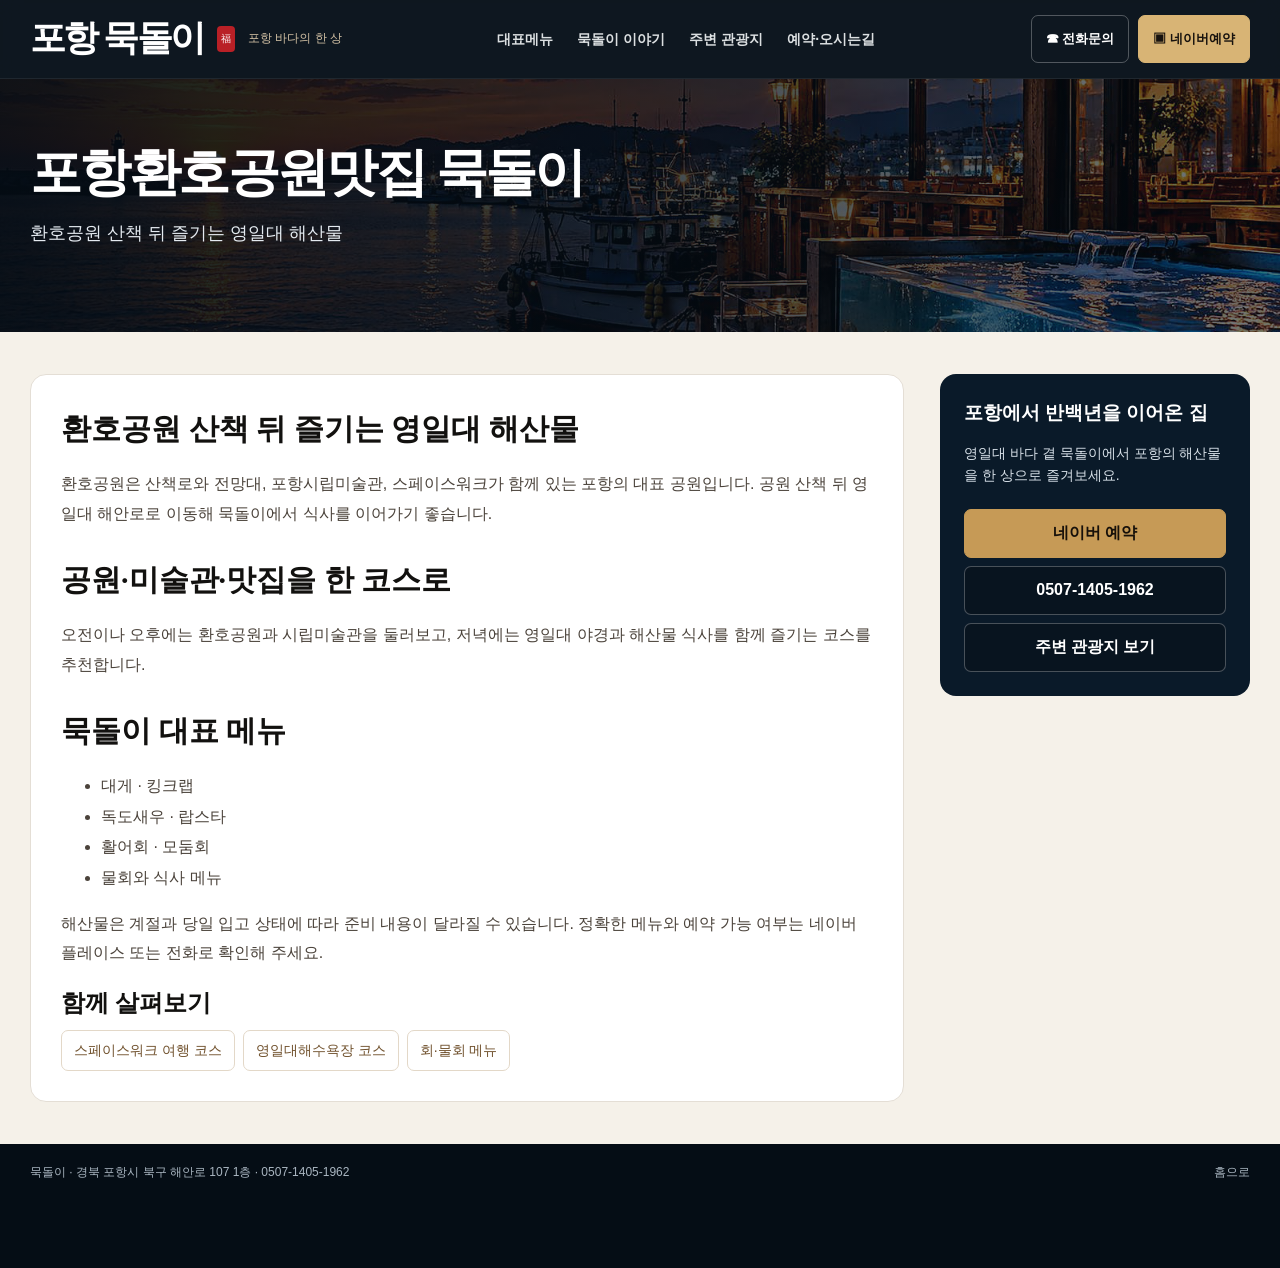
==== commit 75219afa: "Improve Mukdori page SEO while preserving design and reservations" ====
--- a/hwanho-park-matjip/index.html
+++ b/hwanho-park-matjip/index.html
@@ -1 +1,18 @@
-<!doctype html><html lang="ko"><head><meta charset="utf-8"><meta name="viewport" content="width=device-width,initial-scale=1"><title>포항환호공원맛집 묵돌이 | 포항 묵돌이</title><meta name="description" content="포항 영일대 해안로의 묵돌이. 대게·킹크랩·독도새우·회·물회와 주변 여행 정보를 확인하고 예약하세요."><link rel="canonical" href="https://mukdori-pohang.vercel.app/hwanho-park-matjip/"><link rel="stylesheet" href="../style.css?v=20260929b"></head><body><header class="header"><div class="wrap header-inner"><a class="brand" href="../"><span class="brand-logo">포항 묵돌이</span><span class="brand-stamp">福</span><span class="brand-sub">포항 바다의 한 상</span></a><nav class="nav"><a href="../#menu">대표메뉴</a><a href="../#story">묵돌이 이야기</a><a href="../#travel">주변 관광지</a><a href="../#store">예약·오시는길</a></nav><div class="head-actions"><a class="head-btn" href="tel:050714051962">☎ 전화문의</a><a class="head-btn gold" href="https://naver.me/xYQTdLoP" target="_blank" rel="noopener">▣ 네이버예약</a></div></div></header><section class="subhero"><div class="wrap"><h1>포항환호공원맛집 묵돌이</h1><p>환호공원 산책 뒤 즐기는 영일대 해산물</p></div></section><main class="content"><div class="wrap content-grid"><article class="article"><h2>환호공원 산책 뒤 즐기는 영일대 해산물</h2><p>환호공원은 산책로와 전망대, 포항시립미술관, 스페이스워크가 함께 있는 포항의 대표 공원입니다. 공원 산책 뒤 영일대 해안로로 이동해 묵돌이에서 식사를 이어가기 좋습니다.</p><h2>공원·미술관·맛집을 한 코스로</h2><p>오전이나 오후에는 환호공원과 시립미술관을 둘러보고, 저녁에는 영일대 야경과 해산물 식사를 함께 즐기는 코스를 추천합니다.</p><h2>묵돌이 대표 메뉴</h2><ul><li>대게 · 킹크랩</li><li>독도새우 · 랍스타</li><li>활어회 · 모둠회</li><li>물회와 식사 메뉴</li></ul><p>해산물은 계절과 당일 입고 상태에 따라 준비 내용이 달라질 수 있습니다. 정확한 메뉴와 예약 가능 여부는 네이버 플레이스 또는 전화로 확인해 주세요.</p></article><aside class="sidebox"><h3>포항에서 반백년을 이어온 집</h3><p>영일대 바다 곁 묵돌이에서 포항의 해산물을 한 상으로 즐겨보세요.</p><a class="btn gold" href="https://naver.me/xYQTdLoP" target="_blank" rel="noopener">네이버 예약</a><a class="btn" href="tel:050714051962">0507-1405-1962</a><a class="btn" href="../#travel">주변 관광지 보기</a></aside></div></main><footer class="footer"><div class="wrap footer-in"><div>묵돌이 · 경북 포항시 북구 해안로 107 1층 · 0507-1405-1962</div><div><a href="../">홈으로</a></div></div></footer><div class="mobile-bar"><a href="tel:050714051962">☎ 전화</a><a href="https://naver.me/xYQTdLoP" target="_blank" rel="noopener">▣ 예약</a><a href="../#store">● 길찾기</a></div></body></html>+<!doctype html><html lang="ko"><head><meta charset="utf-8"><meta name="viewport" content="width=device-width,initial-scale=1"><title>포항환호공원맛집 묵돌이 | 영일대 해산물</title><link rel="stylesheet" href="../style.css?v=20260929b">
+<meta name="description" content="포항 환호공원과 시립미술관 방문 후 영일대 묵돌이에서 해산물 식사를 계획해 보세요.">
+<meta name="robots" content="index,follow,max-image-preview:large">
+<link rel="canonical" href="https://mukdori-pohang.vercel.app/hwanho-park-matjip/">
+<meta property="og:title" content="포항환호공원맛집 묵돌이 | 영일대 해산물">
+<meta property="og:description" content="포항 환호공원과 시립미술관 방문 후 영일대 묵돌이에서 해산물 식사를 계획해 보세요.">
+<meta property="og:type" content="website">
+<meta property="og:url" content="https://mukdori-pohang.vercel.app/hwanho-park-matjip/">
+<meta property="og:site_name" content="포항 묵돌이">
+<meta property="og:locale" content="ko_KR">
+<meta property="og:image" content="https://mukdori-pohang.vercel.app/assets/hero.jpg">
+<meta property="og:image:alt" content="묵돌이 해산물 한 상 연출 이미지">
+<meta name="twitter:card" content="summary_large_image">
+<meta name="twitter:title" content="포항환호공원맛집 묵돌이 | 영일대 해산물">
+<meta name="twitter:description" content="포항 환호공원과 시립미술관 방문 후 영일대 묵돌이에서 해산물 식사를 계획해 보세요.">
+<meta name="twitter:image" content="https://mukdori-pohang.vercel.app/assets/hero.jpg">
+<script type="application/ld+json">{"@context":"https://schema.org","@graph":[{"@type":"WebPage","@id":"https://mukdori-pohang.vercel.app/hwanho-park-matjip/#webpage","url":"https://mukdori-pohang.vercel.app/hwanho-park-matjip/","name":"포항환호공원맛집 묵돌이 | 영일대 해산물","description":"포항 환호공원과 시립미술관 방문 후 영일대 묵돌이에서 해산물 식사를 계획해 보세요.","inLanguage":"ko-KR","about":{"@id":"https://mukdori-pohang.vercel.app/#restaurant"},"breadcrumb":{"@id":"https://mukdori-pohang.vercel.app/hwanho-park-matjip/#breadcrumb"}},{"@type":"BreadcrumbList","@id":"https://mukdori-pohang.vercel.app/hwanho-park-matjip/#breadcrumb","itemListElement":[{"@type":"ListItem","position":1,"name":"포항 묵돌이","item":"https://mukdori-pohang.vercel.app/"},{"@type":"ListItem","position":2,"name":"포항환호공원맛집 묵돌이","item":"https://mukdori-pohang.vercel.app/hwanho-park-matjip/"}]}]}</script>
+</head><body><header class="header"><div class="wrap header-inner"><a class="brand" href="../"><span class="brand-logo">포항 묵돌이</span><span class="brand-stamp">福</span><span class="brand-sub">포항 바다의 한 상</span></a><nav class="nav"><a href="../#menu">대표메뉴</a><a href="../#story">묵돌이 이야기</a><a href="../#travel">주변 관광지</a><a href="../#store">예약·오시는길</a></nav><div class="head-actions"><a class="head-btn" href="tel:050714051962">☎ 전화문의</a><a class="head-btn gold" href="https://naver.me/xYQTdLoP" target="_blank" rel="noopener">▣ 네이버예약</a></div></div></header><section class="subhero"><div class="wrap"><h1>포항환호공원맛집 묵돌이</h1><p>환호공원 산책 뒤 즐기는 영일대 해산물</p></div></section><main class="content"><div class="wrap content-grid"><article class="article"><h2>환호공원 산책 뒤 즐기는 영일대 해산물</h2><p>환호공원은 산책로와 전망대, 포항시립미술관, 스페이스워크가 함께 있는 포항의 대표 공원입니다. 공원 산책 뒤 영일대 해안로로 이동해 묵돌이에서 식사를 이어가기 좋습니다.</p><h2>공원·미술관·맛집을 한 코스로</h2><p>오전이나 오후에는 환호공원과 시립미술관을 둘러보고, 저녁에는 영일대 야경과 해산물 식사를 함께 즐기는 코스를 추천합니다.</p><h2>묵돌이 대표 메뉴</h2><ul><li>대게 · 킹크랩</li><li>독도새우 · 랍스타</li><li>활어회 · 모둠회</li><li>물회와 식사 메뉴</li></ul><p>해산물은 계절과 당일 입고 상태에 따라 준비 내용이 달라질 수 있습니다. 정확한 메뉴와 예약 가능 여부는 네이버 플레이스 또는 전화로 확인해 주세요.</p><nav class="related-links" aria-label="관련 메뉴와 방문 안내"><h2>함께 살펴보기</h2><div><a href="/spacewalk-matjip/">스페이스워크 여행 코스</a><a href="/yeongildae-beach-matjip/">영일대해수욕장 코스</a><a href="/pohang-hoetjip/">회·물회 메뉴</a></div></nav></article><aside class="sidebox"><h3>포항에서 반백년을 이어온 집</h3><p>영일대 바다 곁 묵돌이에서 포항의 해산물을 한 상으로 즐겨보세요.</p><a class="btn gold" href="https://naver.me/xYQTdLoP" target="_blank" rel="noopener">네이버 예약</a><a class="btn" href="tel:050714051962">0507-1405-1962</a><a class="btn" href="../#travel">주변 관광지 보기</a></aside></div></main><footer class="footer"><div class="wrap footer-in"><div>묵돌이 · 경북 포항시 북구 해안로 107 1층 · 0507-1405-1962</div><div><a href="../">홈으로</a></div></div></footer><div class="mobile-bar"><a href="tel:050714051962">☎ 전화</a><a href="https://naver.me/xYQTdLoP" target="_blank" rel="noopener">▣ 예약</a><a href="../#store">● 길찾기</a></div></body></html>
--- a/style.css
+++ b/style.css
@@ -71,3 +71,15 @@
 .tour-detail.no-photo .detail-image{display:none}
 @media(max-width:800px){.tour-detail.no-photo{grid-template-columns:1fr}}
 .photo-credits{margin:14px 0 0;color:#b9c8d6;font-size:11px;line-height:1.6}.photo-credits a{color:#d8b475;text-decoration:underline}
+
+/* SEO visit guide: scoped additions preserve the existing page design. */
+#visit-guide .seo-intro{max-width:1000px;font-size:14px;line-height:1.85;color:#c8d3dd;margin:0 0 18px}
+#visit-guide .seo-faq{margin-top:24px;max-width:1000px}
+#visit-guide .seo-faq h3{font-size:17px;color:#fff;margin:0 0 8px}
+#visit-guide details{border-top:1px solid rgba(255,255,255,.15);padding:12px 0;font-size:14px}
+#visit-guide summary{cursor:pointer;font-weight:700;color:#e4eaf0}
+#visit-guide details p{color:#c8d3dd;margin:10px 0 0;line-height:1.85}
+.article .related-links h2{font-size:24px}
+.article .related-links>div{display:flex;flex-wrap:wrap;gap:8px}
+.article .related-links a{font-size:14px;border:1px solid #e3d8c8;border-radius:7px;padding:8px 12px;color:#71522e}
+.article .related-links a:hover,.article .related-links a:focus-visible{border-color:#a77b3d;text-decoration:underline}
